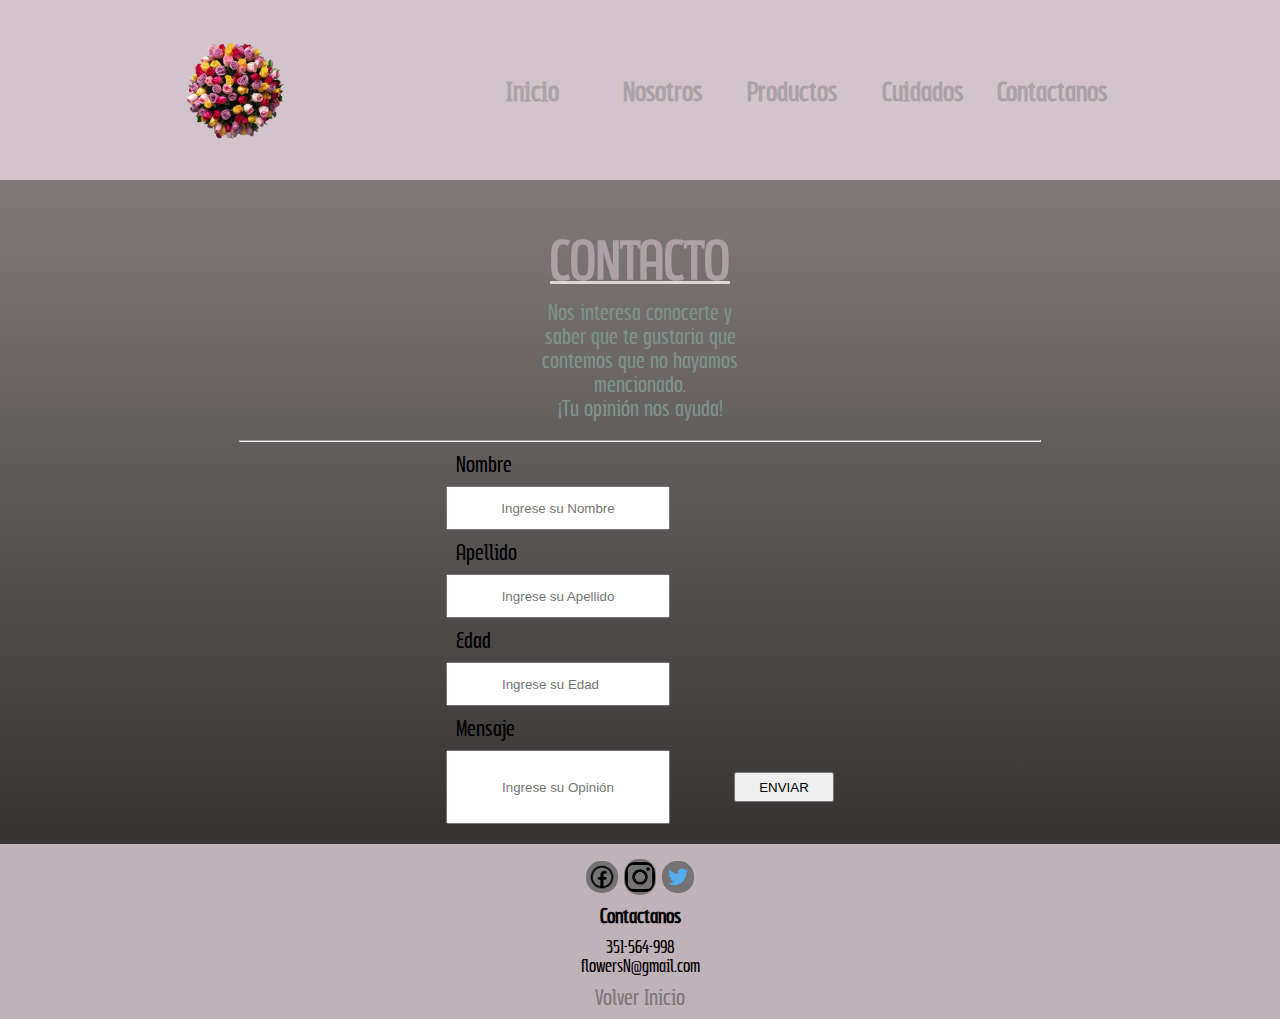
==== categorias/contactanos.html @ 4be20bd7 "Segunda pre-entrega" ====
<!DOCTYPE html>
<html lang="en">

<head>
    <meta charset="UTF-8">
    <meta http-equiv="X-UA-Compatible" content="IE=edge">
    <meta name="viewport" content="width=device-width, initial-scale=1.0">
    <link rel="stylesheet" href="../css/style.css">
    <title>F´N/Contactanos</title>
    <link rel="shortcut icon" href="../imagenes/logo.png">
</head>

<body>
    <header class="flex-padre">

        <img src="../imagenes/logo.png" class="logo"  alt="lodo header">
        <nav>
            <ul class="flex-links">
                <li><a href="../index.html" class="barra">Inicio</a></li>
                <li><a href="./nosotros.html" class="barra">Nosotros</a></li>
                <li><a href="./flores.html" class="barra">Productos</a></li>
                <li><a href="./cuidado.html" class="barra">Cuidados</a></li>
                <li><a href="./contactanos.html" class="barra">Contactanos</a></li>
            </ul>
        </nav>
    </header>

    <main class="main-contacto">
        <div class="intro">
            <h2>CONTACTO</h2>
            <P>Nos interesa conocerte y saber que te gustaria que contemos que no hayamos mencionado.
                <br>
                ¡Tu opinión nos ayuda!
            </P>
            <hr>
        </div>
        <div class="formulario">
            <form action="#" method="get">
                <p class="form-nombre">Nombre</p>
                <input type="text" placeholder="Ingrese su Nombre" class="form-ingresa-nombre" name="Nombre">
                <p class="form-apellido">Apellido</p>
                <input type="text" placeholder="Ingrese su Apellido" class="form-ingresa-apellido" name="Apellido">
                <p class="form-edad">Edad</p>
                <input type="number" placeholder="Ingrese su Edad" class="form-ingresa-edad" name="Edad">
                <p class="form-mensaje">Mensaje</p>
                <input type="text" placeholder="Ingrese su Opinión" class="form-ingresa-mensaje" name="Opinión">
                <input type="submit" class="form-enviar" value="ENVIAR">
            </form>
        </div>
    </main>

    <footer class="footer-flex">
        <section>
            <div class="redes">
                <img src="../imagenes/icono-facebook2.png" alt="logo de facebook">
                <img src="../imagenes/icono-instagram2.png" alt="logo de instagram">
                <img src="../imagenes/icono twitter2.png" alt="logo de twitter">
            </div>
            <div class="contactanos">
                <h3>Contactanos</h3>
                <p>351-564-998</p>
                <p>flowersN@gmail.com</p>
            </div>
            <div class="volver">
                <a href="../index.html">Volver Inicio</a>
            </div>
        </section>
    </footer>
</body>

</html>
---- css/style.css ----
@font-face {
    font-family: "titulo";
    src: url("../recursos/tipografias/BrightLarch_PERSONAL_USE.ttf");
}

@font-face {
    font-family: "subtitulo";
    src: url("../recursos/tipografias/mobaster.otf");
}

@font-face {
    font-family: "parrafos";
    src: url("../recursos/tipografias/Minya\ Nouvelle\ Rg.otf");
}

@font-face {
    font-family: "contacto";
    src: url("../recursos/tipografias/Subpear.otf");
}

* {
    margin: 0;
    padding: 0;
}


/* header/INICIO */

h1 {
    color: #ADA0A6;
    font-size: 35px;
    width: 853px;
    margin: 97px;
    padding: 33px;
    background-image: linear-gradient(to bottom, #fdfcfb, #e2d1c3);
    text-align: center;
    font-weight: bolder;
    animation-name: titulo-animado;
    animation-iteration-count: 1;
    animation-duration: 2s;
    border-radius: 15px;
}


  nav ul li {
    /* margin: 2px; */
    /* border: solid 4px #7e787b; */
    /* padding: 2px; */
    height: 20px;
    width: 126px;
    font-size: 25px;
    text-align: center;
    font-family: "contacto";
    list-style: none;
    display: inline-block;
    /* border-radius: 7px; */

} 

 .flex-padre {
    min-height: 20vh;
    display: flex;
    flex-direction: row;
    flex-wrap: wrap;
    justify-content: space-evenly;
    align-items: center;
    background-color: #d3c4cc;
} 

 .flex-padre img {
    width: 116px;
    padding: 12px;
} 

 .flex-links a {
    text-decoration: none;
    color: #aaa2a6;
    font-weight: bold;
}

.flex-links a:hover {
    padding: 5px 10px;
    border-radius: 20px;
    background-color: #dad4ec;
    color: rgb(66, 40, 40);
    transition: color 0.4s;
    background-color: 0.2s;
} 


/* main */
.main-index {
    min-height: 70vh;
    display: flex;
    background-image: linear-gradient(to top, rgb(54, 51, 51), rgb(129, 122, 122));
    margin: 20px;
}
.segunda-section{
    display: flex;
  
}

.padre-titulos {
    display: flex;
    flex-direction: column;
    align-items: center;
    flex-wrap: wrap;
    background-image: linear-gradient(to top, rgb(54, 51, 51), rgb(129, 122, 122));
}

.padre-titulos p {
    font-family: "subtitulo";
    color: #ADA0A6;
    font-size: 70px;
    margin: 20px;
    text-align: center;
    text-decoration: overline 2px #7d938a;
}

.main-index img {
    width: 300px;
    margin: 10px;
}

.main-index h2 {
    width: 200px;
    text-align: center;
    font-size: 25px;
    color: #c49daf;
    margin: 5px auto;
    background-color: #DED6D6;
    font-family: "parrafos";
}

.main-index p {
    width: 200px;
    text-align: center;
    font-size: 20px;
    border: solid 2px #707573;
    color: #857d7d;
    background-color: #ddd2d7;
    margin: 40px auto;
    margin-top: 10px;
    font-family: "contacto";
}




/* footer */
.footer-flex {
    min-height: 10vh;
    display: flex;
    flex-direction: row;
    justify-content: center;
    align-items: flex-end;
    flex-wrap: wrap;
    background-color: #c0b2b9;
}

.redes {
    display: flex;
    align-items: center;
    justify-content: center;
}

.redes img {
    background-color: #757373;
    border-radius: 15px;
    padding: 1px;
    margin: 3px;
    margin-top: 15px;
    margin-bottom: 10px;
    width: 30px;
}

.contactanos {
    display: flex;
    align-items: center;
    align-content: center;
    flex-wrap: wrap;
    flex-direction: column;

}

.contactanos h3 {
    margin-bottom: 10px;
    font-family: "contacto";
}

.contactanos p {
    font-family: "contacto";
}


.volver {
    display: flex;
    justify-content: space-evenly;
}

.volver a {
    font-size: 20px;
    text-decoration: none;
    margin: 10px;
    font-family: "contacto";
    margin-top: 10px;
    color: #7e787b;
}

.volver a:hover {
    background-color: #dad4ec;
    color: white;
    transition: color 0.4s;
    background-color: 0.2s;

}



/* nosotros-main */

.main {
    min-height: 70vh;
    background-image: linear-gradient(to top, rgb(54, 51, 51), rgb(129, 122, 122));
}

.subtitulo {
    display: flex;
    justify-content: center;
    flex-wrap: wrap;
}

.subtitulo h2 {
    background-image: linear-gradient(to bottom, #fdfcfb, #e2d1c3);
    color: #7e787b;
    font-family: "contacto";
    font-weight: bold;
    font-size: 50px;
    width: 900px;
    text-align: center;
    margin: 60px;
}



.info-primero {
    display: flex;
    justify-content: center;
    align-items: center;
    flex-direction: row;
    flex-wrap: wrap;

}

.info-primero p {
    width: 150px;
    text-align: center;
    border: solid 10px #ada0a6;
    font-family: "parrafos";
    font-size: 30px;
    background-color: #d2cbcb;
    margin: 30px;
}

.info-primero img {
    width: 400px;
}

.info-primero img:hover {
    transform: scale(1.2);
    transition: 1s;
}

.info-segunda {
    display: flex;
    justify-content: center;
    align-items: center;
    flex-wrap: wrap;
}

.info-segunda p {
    width: 170px;
    text-align: center;
    border: solid 10px #ada0a6;
    font-family: "parrafos";
    font-size: 30px;
    background-color: #d2cbcb;
    margin: 30px;
}

.info-segunda img {
    width: 400px;
    margin-top: 50px
}

.info-segunda img:hover {
    transform: scale(1.2);
    transition: 1s;
}

.video {
    display: flex;
    justify-content: flex-start;
    margin: 50px;
    flex-wrap: wrap;
}

.ubicacion {
    display: flex;
    justify-content: space-evenly;
    align-items: center;
    flex-wrap: wrap;
}

.ubicacion p {
    width: 150px;
    text-align: center;
    border: solid 10px #ada0a6;
    font-family: "parrafos";
    font-size: 30px;
    background-color: #d2cbcb;
}

.ubicacion iframe {
    margin-top: 50px;
    margin-bottom: 60px;

}





/* producto/main */
.principal-main {
    min-height: 70vh;
    background-image: linear-gradient(to top, rgb(54, 51, 51), rgb(129, 122, 122));
}

.rosas-flores {
    background-image: linear-gradient(to top, #dad4ec, #f3e7e9);
    display: grid;
    grid-template-columns: repeat(3, 1fr);
    grid-template-rows: repeat(1, 1fr);
    grid-template-areas:
        "imagen1 imagen2 imagen3"
    ;
    margin: 30px auto;
    width: 800px;
    height: 400px;
    grid-gap: 20px;
    margin-top: 5px;
}

.imagen {
    margin: 10px;
    background-position: center;
    background-size: cover;
    background-repeat: no-repeat;
    transition: 0.5s;
}

.imagen:hover {
    transform: scale(1.3);
}

.imagen1 {
    grid-area: imagen1;
    background-image: url("../imagenes/Rosas/IMG_20201012_165952.jpg");
}

.imagen2 {
    grid-area: imagen2;
    background-image: url("../imagenes/Rosas/IMG_20201013_181736.jpg");
}

.imagen3 {
    grid-area: imagen3;
    background-image: url("../imagenes/Rosas/IMG_20201013_181800.jpg");
}

.p-flores {
    font-size: 34px;
    margin: 10px;
    color: #696969;
    font-family: "parrafos";

}



.gerberas-flores {
    background-image: linear-gradient(to top, #dad4ec, #f3e7e9);
    display: grid;
    grid-template-columns: repeat(3, 1fr);
    grid-template-rows: repeat(1, 1fr);
    grid-template-areas:
        "imagen4 imagen5 imagen6"
    ;
    margin: 30px auto;
    width: 800px;
    height: 400px;
    grid-gap: 20px;
}

.imagen4 {
    grid-area: imagen4;
    background-image: url("../imagenes/gerberas/WhatsApp\ Image\ 2023-03-18\ at\ 15.19.28.jpeg");
}

.imagen5 {
    grid-area: imagen5;
    background-image: url("../imagenes/gerberas/WhatsApp\ Image\ 2023-03-18\ at\ 15.19.28\ \(1\).jpeg");
}

.imagen6 {
    grid-area: imagen6;
    background-image: url("../imagenes/gerberas/WhatsApp\ Image\ 2023-03-18\ at\ 15.19.32.jpeg");
}



.alstroemerias-flores {
    background-image: linear-gradient(to top, #dad4ec, #f3e7e9);
    display: grid;
    grid-template-columns: repeat(3, 1fr);
    grid-template-rows: repeat(1, 1fr);
    grid-template-areas:
        "imagen7 imagen8 imagen9"
    ;
    margin: 30px auto;
    width: 800px;
    height: 400px;
    grid-gap: 20px;
}

.imagen7 {
    grid-area: imagen7;
    background-image: url("../imagenes/alstroemelias/IMG_20201012_181706.jpg");
}

.imagen8 {
    grid-area: imagen8;
    background-image: url("../imagenes/alstroemelias/WhatsApp\ Image\ 2023-03-18\ at\ 15.19.31.jpeg");
}

.imagen9 {
    grid-area: imagen9;
    background-image: url("../imagenes/alstroemelias/WhatsApp\ Image\ 2023-03-18\ at\ 15.19.29.jpeg");
}


.ramos-flores {
    background-image: linear-gradient(to top, #dad4ec, #f3e7e9);
    display: grid;
    grid-template-columns: repeat(3, 1fr);
    grid-template-rows: repeat(1, 1fr);
    grid-template-areas:
        "imagen10 imagen11 imagen12"
    ;
    margin: 30px auto;
    width: 800px;
    height: 400px;
    grid-gap: 20px;
}

.imagen10 {
    grid-area: imagen10;
    background-image: url("../imagenes/Ramos/20170325_124506\ -\ copia\ -\ copia.jpg");
}

.imagen11 {
    grid-area: imagen11;
    background-image: url("../imagenes/Ramos/20180609_123020.jpg");
}

.imagen12 {
    grid-area: imagen12;
    background-image: url("../imagenes/Ramos/IMG_20201016_183123.jpg");
}


.centros-flores {
    background-image: linear-gradient(to top, #dad4ec, #f3e7e9);
    display: grid;
    grid-template-columns: repeat(3, 1fr);
    grid-template-rows: repeat(1, 1fr);
    grid-template-areas:
        "imagen13 imagen14 imagen15"
    ;
    margin: 30px auto;
    width: 800px;
    height: 400px;
    grid-gap: 20px;
}

.imagen13 {
    grid-area: imagen13;
    background-image: url("../imagenes/centros/20160923_200821.jpg");
}

.imagen14 {
    grid-area: imagen14;
    background-image: url("../imagenes/centros/20161119_130933\ -\ copia.jpg");
}

.imagen15 {
    grid-area: imagen15;
    background-image: url("../imagenes/centros/WhatsApp\ Image\ 2023-03-18\ at\ 15.19.33.jpeg");
}




/* cuidado/main */

.main-cuidado {
    min-height: 70vh;
    background-image: linear-gradient(to top, rgb(54, 51, 51), rgb(129, 122, 122));
}

main ol {
    display: flex;
    justify-content: space-evenly;
    align-items: center;
    flex-wrap: wrap;
}

main ol li {
    list-style-type: upper-roman;
    font-size: 30px;
    width: 220px;
    text-align: center;
    border: dashed #c0b0b0;
    color: #bd8383;
    font-family: "parrafos";
    margin-top: 80px;
}

.video {
    display: flex;
    flex-direction: column;
    align-items: center;
    flex-wrap: wrap;
}

.video p {
    color: #7d938a;
    font-size: 40px;
    text-align: center;
    font-family: Impact, Haettenschweiler, 'Arial Narrow Bold', sans-serif;
    text-decoration: underline 4px #a7a1a1;
    margin: 50px;
}



/* contacto/main */

.main-contacto {
    min-height: 70vh;
    background-image: linear-gradient(to top, rgb(54, 51, 51), rgb(129, 122, 122));
}

.intro {
    display: flex;
    flex-direction: column;
    align-items: center;
    flex-wrap: wrap;
}

.intro h2 {
    font-family: "contacto";
    font-size: 50px;
    color: #ada0a6;
    text-decoration: underline 3px #DED6D6;
    margin-top: 50px;
    margin-bottom: 10px;
}

.intro p {
    font-family: "contacto";
    font-size: 20px;
    width: 200px;
    text-align: center;
    color: #7d938a;
    margin-bottom: 20px;
}

.intro hr {
    width: 800px;
}


.formulario {
    display: flex;
    justify-content: center;
}


.form-ingresa-nombre,
.form-ingresa-apellido,
.form-ingresa-edad {
    width: 200px;
    height: 20px;
    text-align: center;
    padding: 10px;
}

.form-apellido,
.form-nombre,
.form-edad,
.form-mensaje {
    font-family: "contacto";
    font-size: 20px;
    margin: 10px;

}

.form-ingresa-mensaje {
    width: 220px;
    height: 70px;
    margin-bottom: 20px;
    text-align: center;
}

.form-enviar {
    width: 100px;
    height: 30px;
    text-align: center;
    margin-left: 60px;
}

.form-ingresa-nombre:focus {
    background-color: #ada0a6;
    transform: scale(1.1);
}

.form-ingresa-apellido:focus {
    background-color: #ada0a6;
    transform: scale(1.1);
}

.form-ingresa-edad:focus {
    background-color: #ada0a6;
    transform: scale(1.1);
}

.form-ingresa-mensaje:focus {
    background-color: #ada0a6;
    transform: scale(1.1);
}

.form-enviar:hover {
    background-color: #ada0a6;
    color: white;
    transform: scale(1.1);
}

.logo {
    animation-name: animando-logo;
    animation-iteration-count: infinite;
    animation-duration: 3s;
    animation-delay: 3s;
}

@keyframes animando-logo {
    0% {
        transform: rotate(0);
    }

    25% {
        transform: rotate(45deg);

    }

    50% {
        transform: rotate(90deg);

    }

    100% {
        transform: rotate(360deg);

    }
}


@media (max-width: 767px) {
    /* inicio */

    .segunda-section {
        display: flex;
        flex-wrap: wrap;
        margin: auto;
    }

    nav ul li {
        width: 82px;
        font-size: 20px;
        height: 38px;
    }

    h1 {
        width: 480px;
    }
    /* nosotros */

    .subtitulo h2{
        width: 627px;
        font-size: 37px;
    }

    .info-primero img{
        width: 300px;
        margin-bottom: 20px;
    }
    .info-primero p{
        width: 153px;
        font-size: 20px;
    }
    .info-segunda img{
        display: flex;
        width: 300px;
    }
    .info-segunda p{
        width: 153px;
        font-size: 20px;
    }

    /* producto */
    .rosas-flores {
        grid-template-columns: repeat(1, 1fr);
        grid-template-rows: repeat(3, 1fr);
        width: 300px;
        height: 700px;
        grid-template-areas:
            "imagen1"
            "imagen2"
            "imagen3"
        ;
    }

    .gerberas-flores{
        grid-template-columns: repeat(1, 1fr);
        grid-template-rows: repeat(3, 1fr);
        width: 300px;
        height: 800px;
        grid-template-areas:
            "imagen4"
            "imagen5"
            "imagen6"
        ;
    }

    .alstroemerias-flores{
        grid-template-columns: repeat(1, 1fr);
        grid-template-rows: repeat(3, 1fr);
        width: 300px;
        height: 1100px;
        grid-template-areas:
            "imagen7"
            "imagen8"
            "imagen9"
        ;
    }

    .ramos-flores{
        grid-template-columns: repeat(1, 1fr);
        grid-template-rows: repeat(3, 1fr);
        width: 300px;
        height: 1500px;
        grid-template-areas:
            "imagen10"
            "imagen11"
            "imagen12"
        ;
    }

    .centros-flores{
        grid-template-columns: repeat(1, 1fr);
        grid-template-rows: repeat(3, 1fr);
        width: 300px;
        height: 1264px;
        grid-template-areas:
            "imagen13"
            "imagen14"
            "imagen15"
        ;
    }

    .p-flores{
        font-size: 23px;
    }

    /* cuidado */
    main ol{
        display: flex;
        flex-direction: column;
    }

    /* contacto */
    .intro hr{
        width: 600px;
    }
}
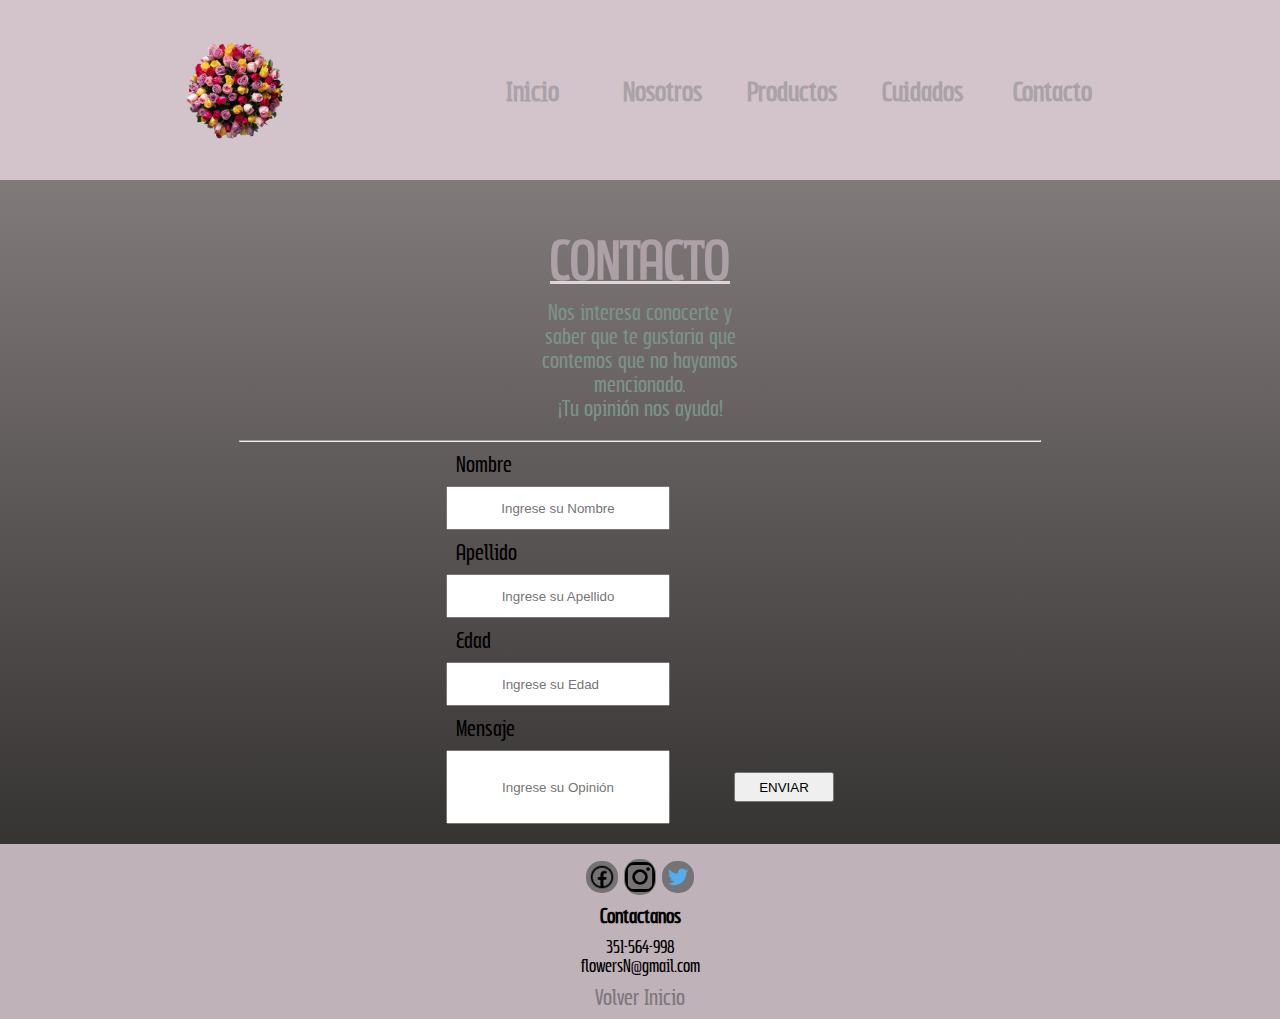
==== commit 6f9df5e4: "Agregue detalles" ====
--- a/categorias/contactanos.html
+++ b/categorias/contactanos.html
@@ -20,7 +20,7 @@
                 <li><a href="./nosotros.html" class="barra">Nosotros</a></li>
                 <li><a href="./flores.html" class="barra">Productos</a></li>
                 <li><a href="./cuidado.html" class="barra">Cuidados</a></li>
-                <li><a href="./contactanos.html" class="barra">Contactanos</a></li>
+                <li><a href="./contactanos.html" class="barra">Contacto</a></li>
             </ul>
         </nav>
     </header>
--- a/css/style.css
+++ b/css/style.css
@@ -42,7 +42,7 @@
 }
 
 
-  nav ul li {
+nav ul li {
     /* margin: 2px; */
     /* border: solid 4px #7e787b; */
     /* padding: 2px; */
@@ -55,9 +55,9 @@
     display: inline-block;
     /* border-radius: 7px; */
 
-} 
-
- .flex-padre {
+}
+
+.flex-padre {
     min-height: 20vh;
     display: flex;
     flex-direction: row;
@@ -65,14 +65,14 @@
     justify-content: space-evenly;
     align-items: center;
     background-color: #d3c4cc;
-} 
-
- .flex-padre img {
+}
+
+.flex-padre img {
     width: 116px;
     padding: 12px;
-} 
-
- .flex-links a {
+}
+
+.flex-links a {
     text-decoration: none;
     color: #aaa2a6;
     font-weight: bold;
@@ -85,7 +85,7 @@
     color: rgb(66, 40, 40);
     transition: color 0.4s;
     background-color: 0.2s;
-} 
+}
 
 
 /* main */
@@ -95,9 +95,9 @@
     background-image: linear-gradient(to top, rgb(54, 51, 51), rgb(129, 122, 122));
     margin: 20px;
 }
-.segunda-section{
-    display: flex;
-  
+
+.segunda-section {
+    display: flex;
 }
 
 .padre-titulos {
@@ -686,7 +686,7 @@
 }
 
 
-@media (max-width: 767px) {
+@media (max-width: 375px) {
     /* inicio */
 
     .segunda-section {
@@ -696,37 +696,61 @@
     }
 
     nav ul li {
-        width: 82px;
-        font-size: 20px;
+        width: 63px;
+        font-size: 17px;
         height: 38px;
     }
 
+    .flex-padre img {
+        width: 85px;
+        margin-top: 20px;
+    }
+
     h1 {
-        width: 480px;
-    }
+        width: 280px;
+        height: 140px;
+        margin: 50px auto;
+    }
+
+    .padre-titulos p {
+        font-size: 57px;
+    }
+
     /* nosotros */
 
-    .subtitulo h2{
+    .subtitulo h2 {
         width: 627px;
         font-size: 37px;
     }
 
-    .info-primero img{
+    .info-primero img {
         width: 300px;
         margin-bottom: 20px;
     }
-    .info-primero p{
+
+    .info-primero p {
         width: 153px;
         font-size: 20px;
     }
-    .info-segunda img{
+
+    .info-segunda img {
         display: flex;
         width: 300px;
     }
-    .info-segunda p{
+
+    .info-segunda p {
         width: 153px;
         font-size: 20px;
     }
+
+    .video iframe {
+        width: 300px;
+    }
+
+    .ubicacion iframe {
+        width: 300px;
+    }
+
 
     /* producto */
     .rosas-flores {
@@ -741,7 +765,7 @@
         ;
     }
 
-    .gerberas-flores{
+    .gerberas-flores {
         grid-template-columns: repeat(1, 1fr);
         grid-template-rows: repeat(3, 1fr);
         width: 300px;
@@ -753,7 +777,7 @@
         ;
     }
 
-    .alstroemerias-flores{
+    .alstroemerias-flores {
         grid-template-columns: repeat(1, 1fr);
         grid-template-rows: repeat(3, 1fr);
         width: 300px;
@@ -765,7 +789,7 @@
         ;
     }
 
-    .ramos-flores{
+    .ramos-flores {
         grid-template-columns: repeat(1, 1fr);
         grid-template-rows: repeat(3, 1fr);
         width: 300px;
@@ -777,7 +801,7 @@
         ;
     }
 
-    .centros-flores{
+    .centros-flores {
         grid-template-columns: repeat(1, 1fr);
         grid-template-rows: repeat(3, 1fr);
         width: 300px;
@@ -789,18 +813,47 @@
         ;
     }
 
-    .p-flores{
+    .p-flores {
         font-size: 23px;
     }
 
     /* cuidado */
-    main ol{
+    main ol {
         display: flex;
         flex-direction: column;
     }
 
+    .video p {
+        font-size: 25px;
+        text-decoration: none;
+        border: solid 5px #997d7d;
+    }
+
+
     /* contacto */
-    .intro hr{
-        width: 600px;
-    }
+    .intro hr {
+        width: 300px;
+    }
+
+    .form-ingresa-nombre,
+    .form-ingresa-apellido,
+    .form-ingresa-edad,
+    .form-ingresa-mensaje {
+        margin-left: 80px;
+    }
+
+    .form-apellido,
+    .form-nombre,
+    .form-edad,
+    .form-mensaje {
+        margin-left: 80px;
+    }
+
+    .form-enviar {
+        margin-left: 150px;
+        margin-bottom: 15px;
+    }
+
+
+
 }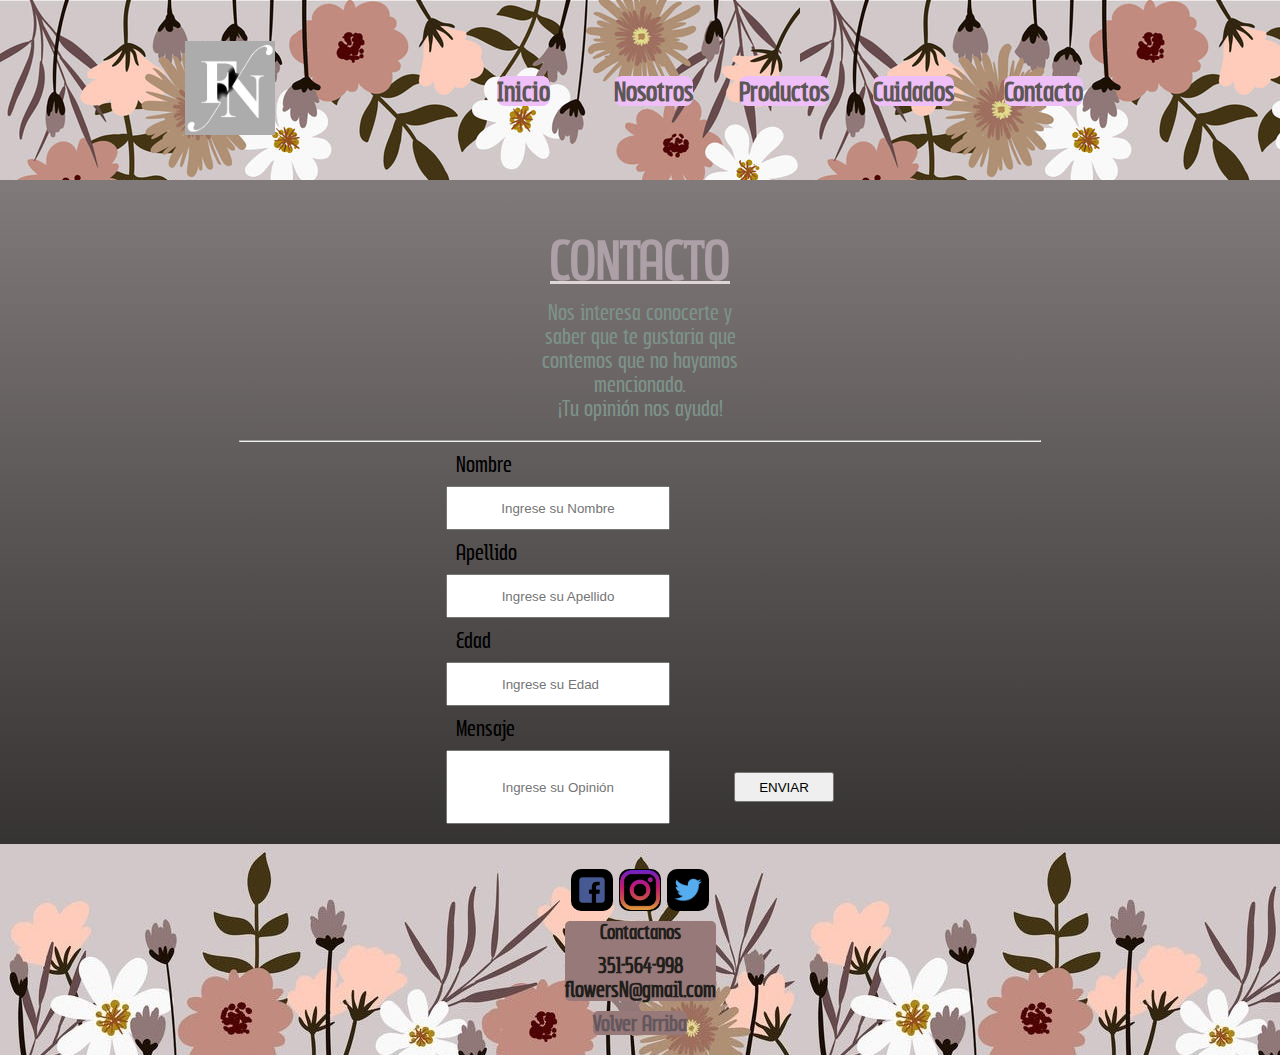
==== commit 6b3cb4c3: "Corrigiendo errores" ====
--- a/categorias/contactanos.html
+++ b/categorias/contactanos.html
@@ -12,8 +12,9 @@
 
 <body>
     <header class="flex-padre">
-
-        <img src="../imagenes/logo.png" class="logo"  alt="lodo header">
+        <a  href="../index.html" id="inicio">
+            <img src="../imagenes/logo-header.jpeg" class="logo" alt="logo">
+           </a>
         <nav>
             <ul class="flex-links">
                 <li><a href="../index.html" class="barra">Inicio</a></li>
@@ -52,9 +53,9 @@
     <footer class="footer-flex">
         <section>
             <div class="redes">
-                <img src="../imagenes/icono-facebook2.png" alt="logo de facebook">
-                <img src="../imagenes/icono-instagram2.png" alt="logo de instagram">
-                <img src="../imagenes/icono twitter2.png" alt="logo de twitter">
+                <img src="../imagenes/redes/icono-facebook.png" alt="logo de facebook">
+                <img src="../imagenes/redes/icono instagram.png" alt="logo de instagram">
+                <img src="../imagenes/redes/icono twitter2.png" alt="logo de twitter">
             </div>
             <div class="contactanos">
                 <h3>Contactanos</h3>
@@ -62,7 +63,7 @@
                 <p>flowersN@gmail.com</p>
             </div>
             <div class="volver">
-                <a href="../index.html">Volver Inicio</a>
+                <a href="./contactanos.html">Volver Arriba</a>
             </div>
         </section>
     </footer>
--- a/css/style.css
+++ b/css/style.css
@@ -27,12 +27,13 @@
 /* header/INICIO */
 
 h1 {
-    color: #ADA0A6;
-    font-size: 35px;
+    font-family: "parrafos";
+    color: #000000;
+    font-size: 40px;
     width: 853px;
     margin: 97px;
     padding: 33px;
-    background-image: linear-gradient(to bottom, #fdfcfb, #e2d1c3);
+    background-image: linear-gradient(to bottom, #d9d2cb, #211e1c);
     text-align: center;
     font-weight: bolder;
     animation-name: titulo-animado;
@@ -43,9 +44,6 @@
 
 
 nav ul li {
-    /* margin: 2px; */
-    /* border: solid 4px #7e787b; */
-    /* padding: 2px; */
     height: 20px;
     width: 126px;
     font-size: 25px;
@@ -53,7 +51,6 @@
     font-family: "contacto";
     list-style: none;
     display: inline-block;
-    /* border-radius: 7px; */
 
 }
 
@@ -64,18 +61,20 @@
     flex-wrap: wrap;
     justify-content: space-evenly;
     align-items: center;
-    background-color: #d3c4cc;
+    background-image: url("../imagenes/background-header.jpg");
 }
 
 .flex-padre img {
-    width: 116px;
+    width: 90px;
     padding: 12px;
 }
 
 .flex-links a {
+    background-color: #eec0f7;
     text-decoration: none;
-    color: #aaa2a6;
+    color: #5c5654;
     font-weight: bold;
+    border-radius: 8px;
 }
 
 .flex-links a:hover {
@@ -90,15 +89,11 @@
 
 /* main */
 .main-index {
-    min-height: 70vh;
+    min-height: 65vh;
     display: flex;
     background-image: linear-gradient(to top, rgb(54, 51, 51), rgb(129, 122, 122));
-    margin: 20px;
-}
-
-.segunda-section {
-    display: flex;
-}
+}
+
 
 .padre-titulos {
     display: flex;
@@ -155,7 +150,8 @@
     justify-content: center;
     align-items: flex-end;
     flex-wrap: wrap;
-    background-color: #c0b2b9;
+    background-image: url("../imagenes/background-footer.jpg");
+
 }
 
 .redes {
@@ -165,13 +161,13 @@
 }
 
 .redes img {
-    background-color: #757373;
-    border-radius: 15px;
+    background-color: #000000;
+    border-radius: 10px;
     padding: 1px;
     margin: 3px;
-    margin-top: 15px;
+    margin-top: 25px;
     margin-bottom: 10px;
-    width: 30px;
+    width: 40px;
 }
 
 .contactanos {
@@ -180,16 +176,22 @@
     align-content: center;
     flex-wrap: wrap;
     flex-direction: column;
-
+    background-color: #987979;
+    border-radius: 5px;
 }
 
 .contactanos h3 {
     margin-bottom: 10px;
     font-family: "contacto";
+    font-weight: bold;
+    color: #211e1c;
 }
 
 .contactanos p {
     font-family: "contacto";
+    font-weight: bold;
+    color: #211e1c;
+    font-size: 20px;
 }
 
 
@@ -201,18 +203,21 @@
 .volver a {
     font-size: 20px;
     text-decoration: none;
-    margin: 10px;
+    margin: 20px;
     font-family: "contacto";
     margin-top: 10px;
-    color: #7e787b;
+    color: #63575d;
+    background-color: #987979;
+    border-radius: 5px;
+    font-weight: bold;
 }
 
 .volver a:hover {
     background-color: #dad4ec;
-    color: white;
+    color: rgb(48, 44, 44);
     transition: color 0.4s;
     background-color: 0.2s;
-
+    border-radius: 10px;
 }
 
 
@@ -231,14 +236,15 @@
 }
 
 .subtitulo h2 {
-    background-image: linear-gradient(to bottom, #fdfcfb, #e2d1c3);
-    color: #7e787b;
+    background-image: linear-gradient(to bottom, #d9d2cb, #211e1c);
+    color: #eca3c8;
     font-family: "contacto";
     font-weight: bold;
     font-size: 50px;
     width: 900px;
     text-align: center;
     margin: 60px;
+    padding: 30px;
 }
 
 
@@ -345,7 +351,7 @@
     grid-template-areas:
         "imagen1 imagen2 imagen3"
     ;
-    margin: 30px auto;
+    margin:auto;
     width: 800px;
     height: 400px;
     grid-gap: 20px;
@@ -488,7 +494,7 @@
     grid-template-areas:
         "imagen13 imagen14 imagen15"
     ;
-    margin: 30px auto;
+    margin: auto;
     width: 800px;
     height: 400px;
     grid-gap: 20px;
@@ -517,6 +523,8 @@
 .main-cuidado {
     min-height: 70vh;
     background-image: linear-gradient(to top, rgb(54, 51, 51), rgb(129, 122, 122));
+    background-repeat: no-repeat;
+    background-size: cover;
 }
 
 main ol {
@@ -686,28 +694,34 @@
 }
 
 
-@media (max-width: 375px) {
+@media (max-width: 576px) {
     /* inicio */
 
-    .segunda-section {
+    .main-index {
         display: flex;
+        justify-content: center;
         flex-wrap: wrap;
         margin: auto;
     }
 
     nav ul li {
-        width: 63px;
-        font-size: 17px;
+        width: 85px;
+        font-size: 20px;
         height: 38px;
     }
 
+    .flex-padre {
+        justify-content: space-evenly;
+        align-items: flex-end;
+    }
+
     .flex-padre img {
-        width: 85px;
+        width: 100px;
         margin-top: 20px;
     }
 
     h1 {
-        width: 280px;
+        width: 365px;
         height: 140px;
         margin: 50px auto;
     }
@@ -720,7 +734,7 @@
 
     .subtitulo h2 {
         width: 627px;
-        font-size: 37px;
+        font-size: 29px;
     }
 
     .info-primero img {
@@ -741,10 +755,11 @@
     .info-segunda p {
         width: 153px;
         font-size: 20px;
+        margin-top: 50px;
     }
 
     .video iframe {
-        width: 300px;
+        width: 500px;
     }
 
     .ubicacion iframe {
@@ -827,33 +842,14 @@
         font-size: 25px;
         text-decoration: none;
         border: solid 5px #997d7d;
+        margin: 20px;
     }
 
 
     /* contacto */
     .intro hr {
-        width: 300px;
-    }
-
-    .form-ingresa-nombre,
-    .form-ingresa-apellido,
-    .form-ingresa-edad,
-    .form-ingresa-mensaje {
-        margin-left: 80px;
-    }
-
-    .form-apellido,
-    .form-nombre,
-    .form-edad,
-    .form-mensaje {
-        margin-left: 80px;
-    }
-
-    .form-enviar {
-        margin-left: 150px;
-        margin-bottom: 15px;
-    }
-
+        width: 444px;
+    }
 
 
 }